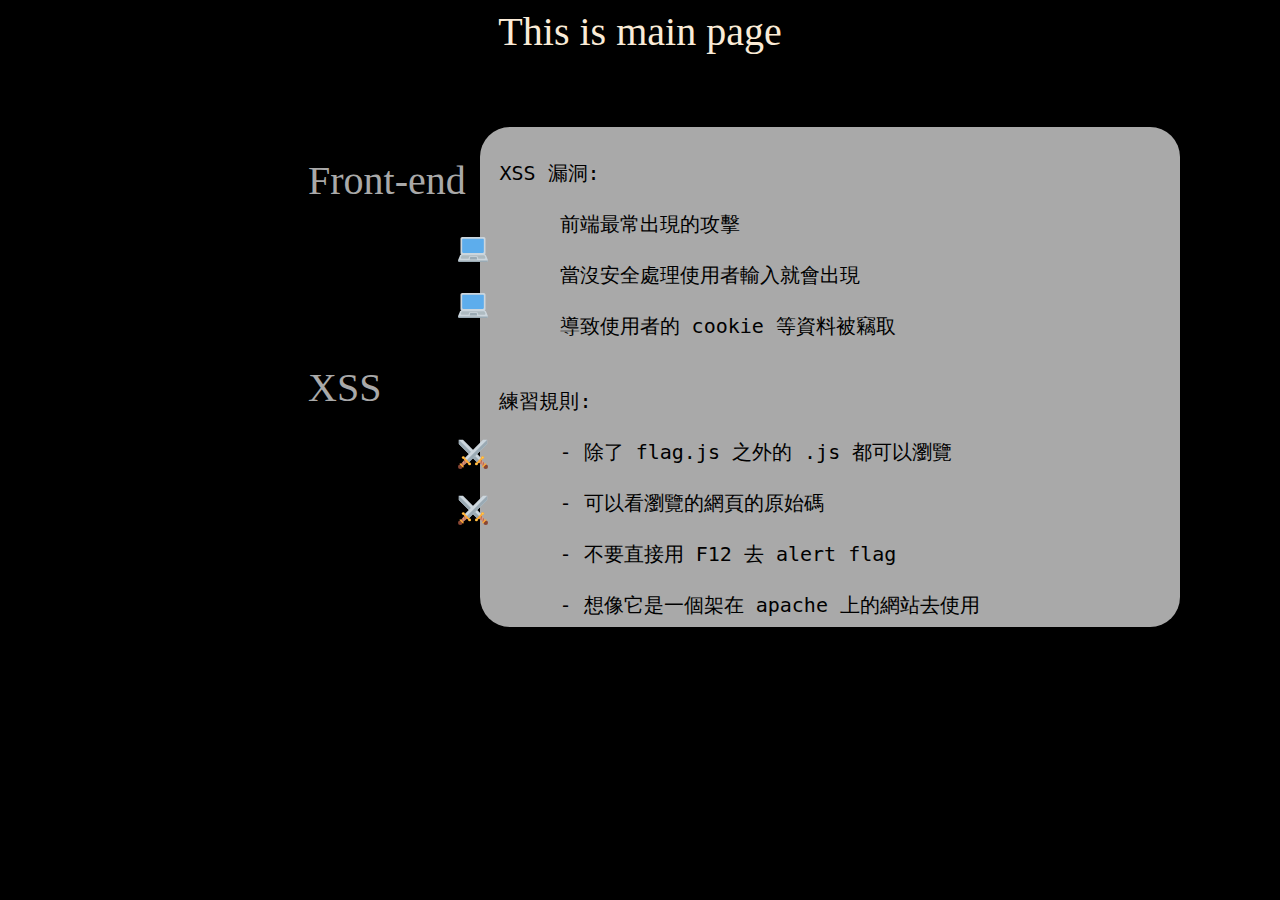
==== templates/index.html @ 4c43228f "2023.5.27" ====
<html>
    <head>
        <link rel="stylesheet" href="../static/css/main.css">
    </head>
    <body id="main">
        <div id="title">This is main page</div>
        <br><br><br><br>
        <div id="production">
            <pre>
                XSS 漏洞: 
                
                     前端最常出現的攻擊

                     當沒安全處理使用者輸入就會出現

                     導致使用者的 cookie 等資料被竊取


                練習規則:

                     - 除了 flag.js 之外的 .js 都可以瀏覽

                     - 可以看瀏覽的網頁的原始碼

                     - 不要直接用 F12 去 alert flag

                     - 想像它是一個架在 apache 上的網站去使用
            </pre>
        </div>
        <img src="../static/images/main_textbg.png" id="textbg">
        <div id="subtitle">Front-end</div>
        <div id="mainurl"><img src="../static/images/mainpage2.svg"><a href="./kill_bowser.html">htmledit</a><br></div>
        <div id="mainurl"><img src="../static/images/mainpage2.svg"><a href="./findurl/1_fjiefuejfn3offfafefefefedsdve.html">keep find</a><br></div>
        <br>
        <div id="subtitle">XSS</div>
        <div id="mainurl"><img src="../static/images/mainpage1.svg"><a href="./article_XSS.html">img tag xss</a><br></div>
        <div id="mainurl"><img src="../static/images/mainpage1.svg"><a href="./image_XSS.html">alert passed</a><br></div>
    </body>
</html>
---- static/css/main.css ----
/* mainpage */
#mainurl a {
    color:darkgray !important;
    text-decoration: none;
    font-size: 25;
    padding-top: 10px;
    padding-bottom: 10px;
}
#mainurl a:visited {
    color: darkgray !important;
    text-decoration: none;
}
#mainurl {
    margin-left: 450px;
    margin-top: 20px;
}
#mainurl img{
    width: 30px;
    height: 30px;
    padding-right: 10px;
    position: relative;
    top: 8px;
}
#title {
    text-align: center;
    font-size: 40px;
    color:antiquewhite;
}
#subtitle{
    font-size: 40;
    margin-left: 300px;
    padding-top: 30px;
    /* -webkit-text-stroke: 0.3px white; */
    color: darkgray;
}
#main{
    background-color: black;
}
#textbg{
    width: 700px;
    height: 500px;
    position: absolute;
    right:100;
    border-radius: 30px;
}
#production{
    position: absolute;
    right:300px;
    top:140px;
    color: black;
    z-index: 90;
    font-size: 20;
}
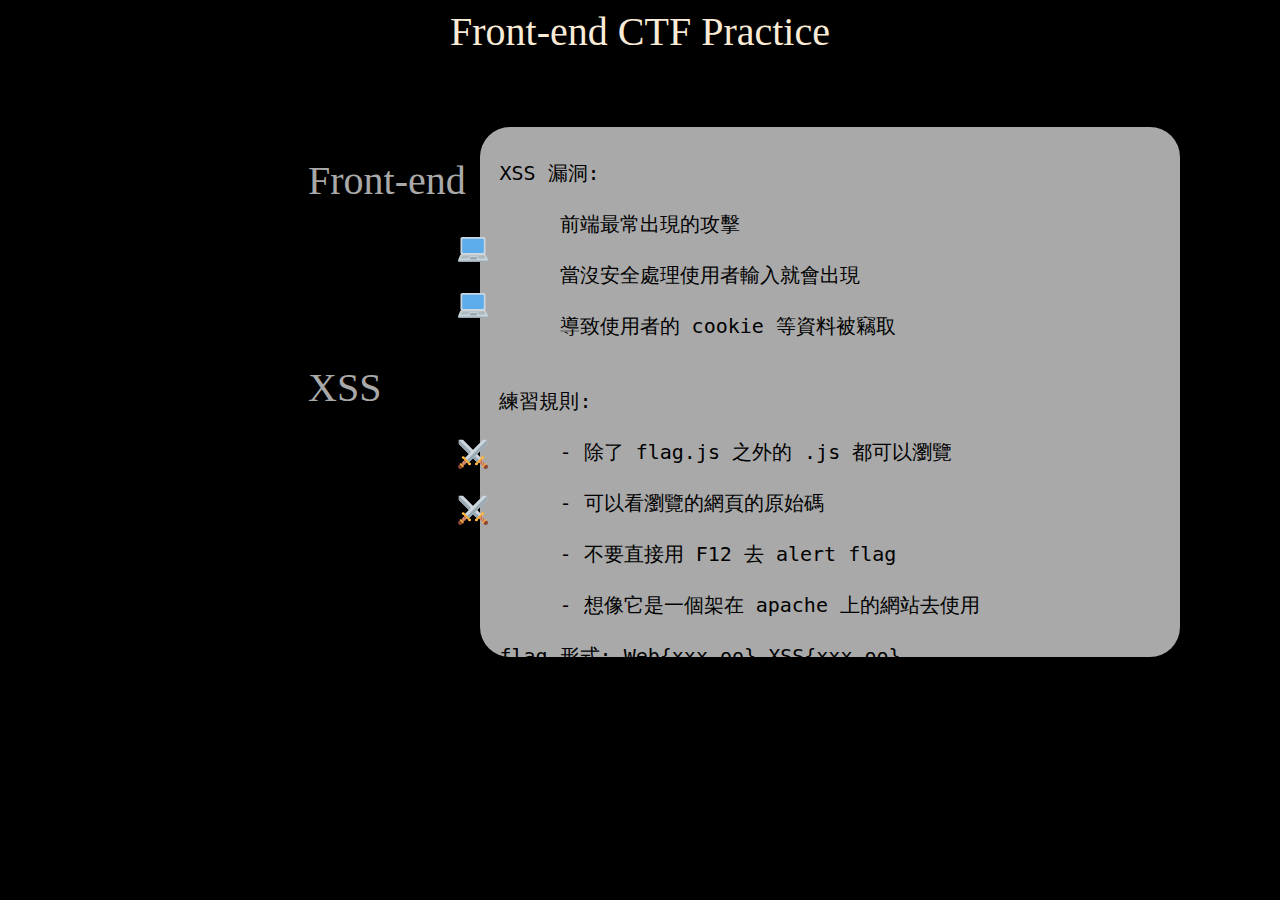
==== commit 6db20939: "2023.5.27" ====
--- a/templates/index.html
+++ b/templates/index.html
@@ -3,7 +3,7 @@
         <link rel="stylesheet" href="../static/css/main.css">
     </head>
     <body id="main">
-        <div id="title">This is main page</div>
+        <div id="title">Front-end CTF Practice</div>
         <br><br><br><br>
         <div id="production">
             <pre>
@@ -25,6 +25,8 @@
                      - 不要直接用 F12 去 alert flag
 
                      - 想像它是一個架在 apache 上的網站去使用
+
+                flag 形式: Web{xxx_oo} XSS{xxx_oo}
             </pre>
         </div>
         <img src="../static/images/main_textbg.png" id="textbg">
--- a/static/css/main.css
+++ b/static/css/main.css
@@ -38,7 +38,7 @@
 }
 #textbg{
     width: 700px;
-    height: 500px;
+    height: 530px;
     position: absolute;
     right:100;
     border-radius: 30px;
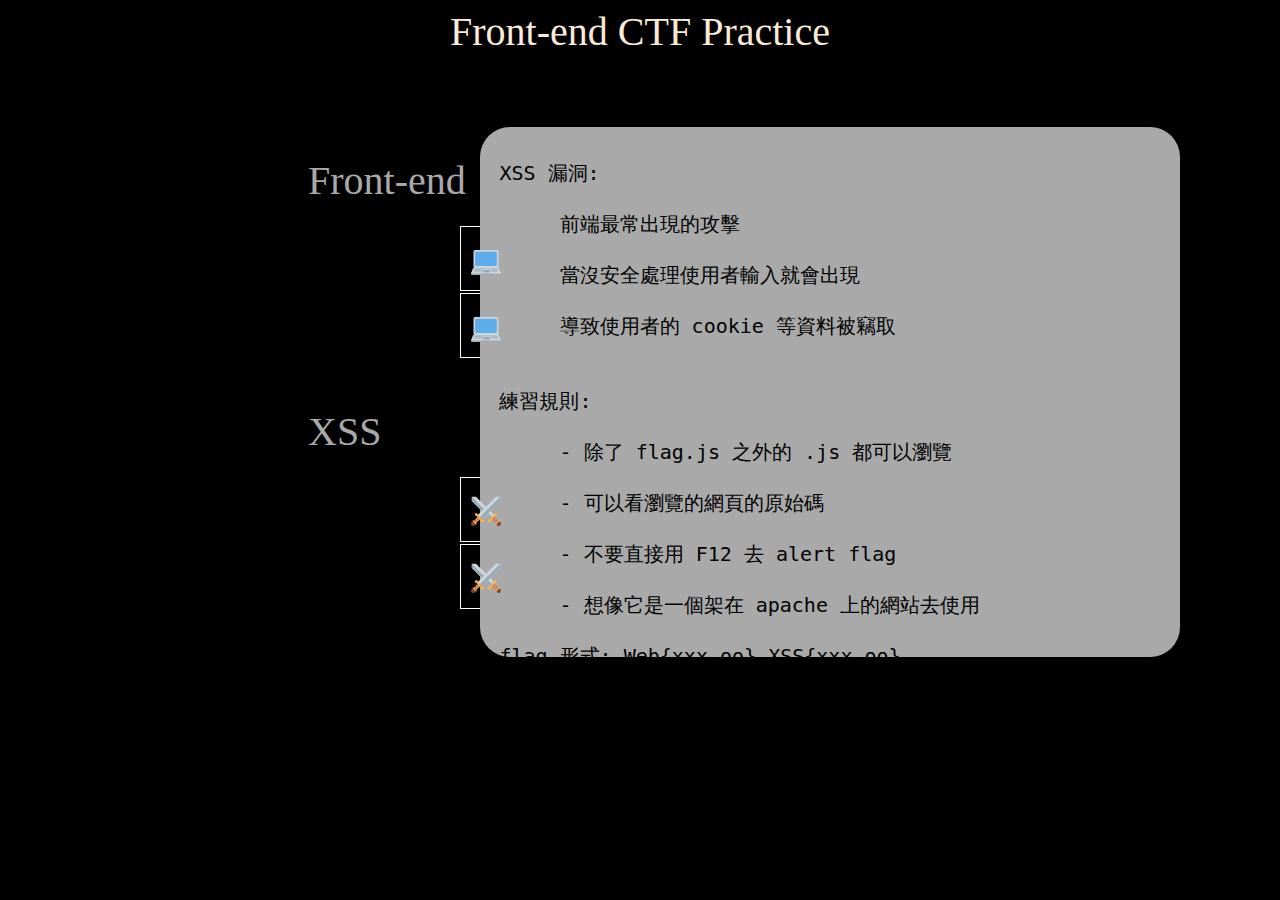
==== commit 77480499: "+table" ====
--- a/templates/index.html
+++ b/templates/index.html
@@ -31,11 +31,35 @@
         </div>
         <img src="../static/images/main_textbg.png" id="textbg">
         <div id="subtitle">Front-end</div>
-        <div id="mainurl"><img src="../static/images/mainpage2.svg"><a href="./kill_bowser.html">htmledit</a><br></div>
-        <div id="mainurl"><img src="../static/images/mainpage2.svg"><a href="./findurl/1_fjiefuejfn3offfafefefefedsdve.html">keep find</a><br></div>
+        <table>
+            <tr>
+                <th>
+                    <div id="mainurl"><a href="./kill_bowser.html"><img src="../static/images/mainpage2.svg">htmledit<br></a></div>
+                </th>
+            </tr>
+            <tr>
+                <th>
+                    <div id="mainurl"><a href="./findurl/1_fjiefuejfn3offfafefefefedsdve.html"><img src="../static/images/mainpage2.svg">keep find<br></a></div>
+                </th>
+            </tr>
+        </table>
+        
+        
         <br>
         <div id="subtitle">XSS</div>
-        <div id="mainurl"><img src="../static/images/mainpage1.svg"><a href="./article_XSS.html">img tag xss</a><br></div>
-        <div id="mainurl"><img src="../static/images/mainpage1.svg"><a href="./image_XSS.html">alert passed</a><br></div>
+        <table>
+            <tr>
+                <th>
+                    <div id="mainurl"><a href="./article_XSS.html"><img src="../static/images/mainpage1.svg">img tag xss<br></a></div>
+                </th>
+            </tr>
+            <tr>
+                <th>
+                    <div id="mainurl"><a href="./image_XSS.html"><img src="../static/images/mainpage1.svg">alert passed<br></a></div>
+                </th>
+            </tr>
+        </table>
+        
+        
     </body>
 </html>
--- a/static/css/main.css
+++ b/static/css/main.css
@@ -11,8 +11,7 @@
     text-decoration: none;
 }
 #mainurl {
-    margin-left: 450px;
-    margin-top: 20px;
+    
 }
 #mainurl img{
     width: 30px;
@@ -50,4 +49,16 @@
     color: black;
     z-index: 90;
     font-size: 20;
+}
+table {
+    text-align: left;
+    margin-left: 0px;
+    margin-left: 450px;
+    margin-top: 20px;
+}
+th {
+    padding: 10px;
+    padding-bottom: 17px;
+    font-weight: normal;
+    border: 1px solid white;
 }